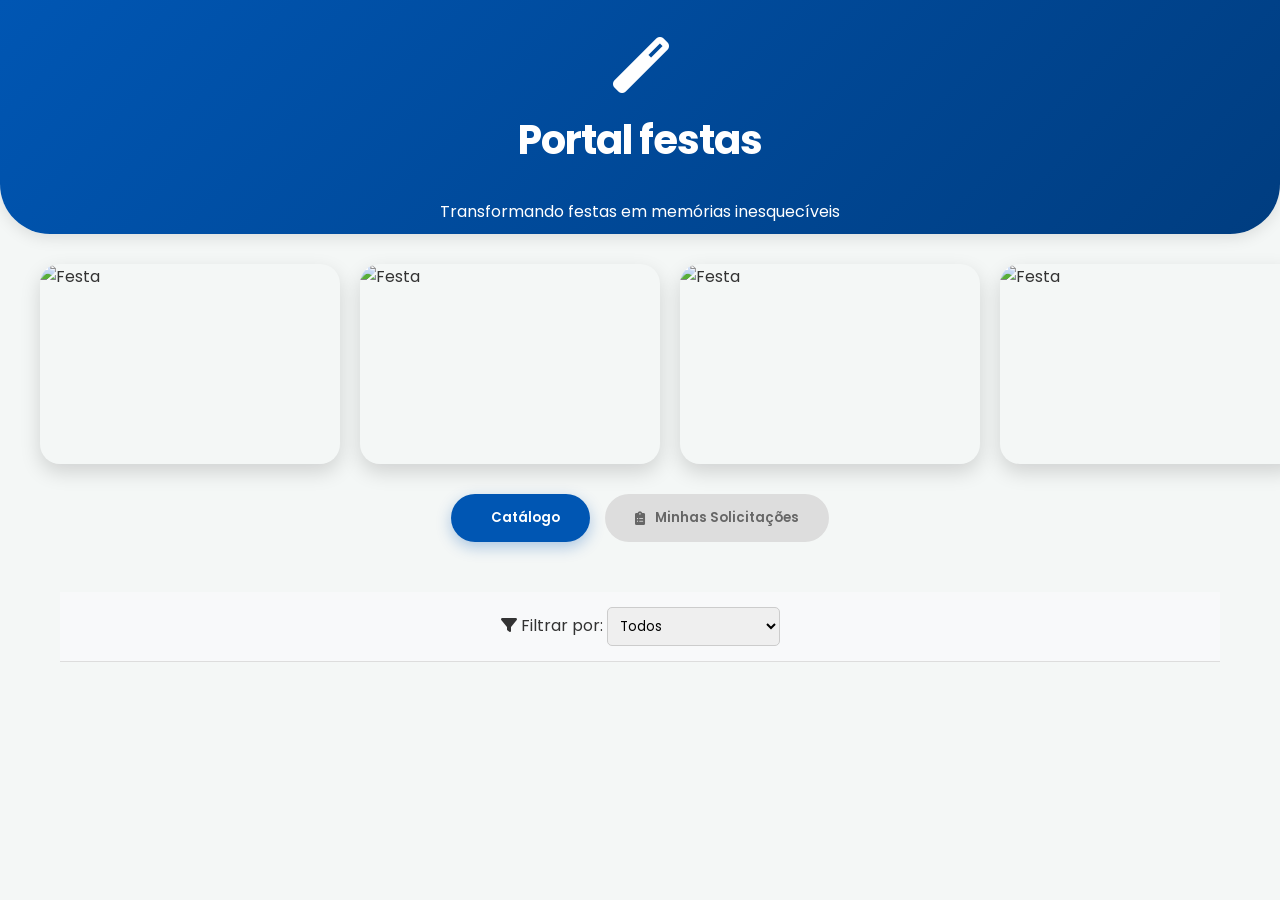
==== index.html @ fa58c6c7 "Update index.html" ====
<!DOCTYPE html>
<html lang="pt-br">
<head>
    <meta charset="UTF-8">
    <meta name="viewport" content="width=device-width, initial-scale=1.0">
    <title>Portal Festas CTG </title>    
    
    <link href="https://fonts.googleapis.com/css2?family=Poppins:wght@300;400;600;700&display=swap" rel="stylesheet">
    <link rel="stylesheet" href="https://cdnjs.cloudflare.com/ajax/libs/font-awesome/6.0.0/css/all.min.css">    
    <link href='https://cdn.jsdelivr.net/npm/fullcalendar@5.11.3/main.min.css' rel='stylesheet' />
    <meta name="viewport" content="width=device-width, initial-scale=1.0, maximum-scale=1.0, user-scalable=no">    
    <link rel="stylesheet" href="style.css">
    
    <style>
        /* Seus ajustes de emergência do calendário */
        #calendario-view {
            min-height: 400px !important;
            background: white;
            border-radius: 8px;
            padding: 10px;
            border: 1px solid #ddd;
        }
    </style>
</head>
<body>

<header class="main-header">
    <div class="logo-container">         
        <h1><i class="fas fa-magic"></i>Portal festas</h1>
        <p>Transformando festas em memórias inesquecíveis</p>
    </div>
</header>

<section class="marketing-gallery">
    <div class="gallery-track">
        <div class="gallery-item"><img src="https://www.artealegria.com.br/wp-content/uploads/2023/04/DSC_2316.jpg" alt="Festa"></div>
        <div class="gallery-item"><img src="https://www.artealegria.com.br/wp-content/uploads/2019/06/DSC_5258.jpg" alt="Festa"></div>
        <div class="gallery-item"><img src="https://giseledecor.com.br/wp-content/uploads/2025/04/IMG_20250419_132522-scaled.jpg" alt="Festa"></div>
        <div class="gallery-item"><img src="https://www.artealegria.com.br/wp-content/uploads/2023/04/DSC_2316.jpg" alt="Festa"></div>
        <div class="gallery-item"><img src="https://www.artealegria.com.br/wp-content/uploads/2019/06/DSC_5258.jpg" alt="Festa"></div>
        <div class="gallery-item"><img src="https://giseledecor.com.br/wp-content/uploads/2025/04/IMG_20250419_132522-scaled.jpg" alt="Festa"></div>
        <div class="gallery-item"><img src="https://www.artealegria.com.br/wp-content/uploads/2023/04/DSC_2316.jpg" alt="Festa"></div>           
    </div>
</section>

<nav class="portal-menu">
    <button onclick="alternarSecao('catalogo')" id="btn-catalogo" class="nav-btn active">
        <i class="fas fa-trampoline"></i> Catálogo
    </button>
    <button onclick="alternarSecao('solicitacoes')" id="btn-solicitacoes" class="nav-btn">
        <i class="fas fa-clipboard-list"></i> Minhas Solicitações
    </button>
</nav>

<main class="container">

    <div class="filtro-container">
        <label for="filtro-categoria"><i class="fas fa-filter"></i> Filtrar por:</label>
        <select id="filtro-categoria" onchange="carregarCardapio()">
            <option value="todos">Todos</option>
            <option value="Brinquedos">Brinquedos</option>
            <option value="Itens de Decoraçao">Itens de Decoraçao</option>
            <option value="Infláveis">Infláveis</option>
            <option value="Jogos">Jogos</option>
            <option value="Mesas e Cadeiras">Mesas e Cadeiras</option>
            
        </select>
    </div>
    
    <section id="secao-catalogo" class="content-section">
        <div id="lista-brinquedos" class="grid-layout">
            </div>
    </section>

    <section id="secao-solicitacoes" class="content-section" style="display: none;">
        <div class="search-box">
            <h3>Acompanhe seus pedidos</h3>
            <p>Digite seu WhatsApp para verificar o status.</p>
            <div class="input-group">
                <input type="tel" id="cliente-whatsapp-consulta" placeholder="(00) 00000-0000">
                <button onclick="consultarPedidosCliente()" class="btn-buscar">
                    <i class="fas fa-search"></i> Consultar
                </button>
            </div>
        </div>
        <div id="historico-pedidos" class="pedidos-lista"></div>
    </section>

</main>

<div id="modal-calendario" class="modal">
    <div class="modal-content">
        <span class="close" onclick="fecharModalCalendario()">&times;</span>
        <h2 id="nome-produto-modal">Nome do Brinquedo</h2>
        
        <div id='calendario-view'></div>

        <div class="form-reserva-cliente" style="margin-top: 20px;">
            <div class="inputs-reserva">
                <input type="date" id="reserva-ini" readonly>
                <span>até</span>
                <input type="date" id="reserva-fim" readonly>
            </div>

            <div id="container-estoque-periodo" style="margin-top: 15px; padding: 10px; background: #f8f9fa; border-radius: 8px; display: none;">
                <p style="font-size: 0.9em; color: #555; margin-bottom: 5px;">
                    <i class="fas fa-boxes"></i> Disponibilidade para este período: 
                    <span id="qtd-disponivel-periodo" style="font-weight: bold; color: #2ecc71;">0</span>
                </p>
                
                <label style="font-size: 0.85em; font-weight: bold;">Quantidade desejada:</label>
                <select id="select-quantidade-reserva" class="input-padrao" style="width: 100%; margin-top: 5px;">
                    </select>
            </div>

            <div class="dados-cliente-form" style="margin-top: 15px; display: flex; flex-direction: column; gap: 10px;">
                <input type="text" id="cliente-nome" placeholder="Seu Nome Completo" required>
                <input type="tel" id="cliente-fone" placeholder="Seu WhatsApp (apenas números)" required>
                <input type="text" id="cliente-endereco" placeholder="Endereço da Festa (Rua, Número, Bairro, Cidade)" required>
            </div>

            <button onclick="solicitarReserva()" class="btn-solicitar" style="margin-top: 15px;">
                <i class="fas fa-paper-plane"></i> Enviar Solicitação de Reserva
            </button>
        </div>
    </div>
</div>

<script src="https://cdnjs.cloudflare.com/ajax/libs/jquery/3.6.0/jquery.min.js"></script>
<script src="https://cdn.jsdelivr.net/npm/fullcalendar@5.11.3/main.min.js"></script>
<script src="https://cdn.jsdelivr.net/npm/fullcalendar@5.11.3/locales/pt-br.js"></script>
<script src="https://www.gstatic.com/firebasejs/8.10.0/firebase-app.js"></script>
<script src="https://www.gstatic.com/firebasejs/8.10.0/firebase-database.js"></script>
<script src="firebase-config.js"></script>
<script src="script.js"></script>

</body>
</html>
---- style.css ----
/* --- CONFIGURAÇÕES GERAIS --- */
:root {
    --primary-blue: #0056b3;
    --success-green: #2ecc71;
    --danger-red: #e74c3c;
    --gray-neutral: #7f8c8d;
    --bg-light: #f4f7f6;
    --white: #ffffff;
}

* {
    margin: 0;
    padding: 0;
    box-sizing: border-box;
    font-family: 'Poppins', sans-serif;
}

body {
    background-color: var(--bg-light);
    color: #333;
    line-height: 1.6;
}

.container {
    max-width: 1200px;
    margin: 0 auto;
    padding: 20px;
}

/* --- HEADER DE MARKETING --- */
.main-header {
    background: linear-gradient(135deg, var(--primary-blue), #003d80);
    color: white;
    padding: 10px 15px;
    text-align: center;
    border-radius: 0 0 50px 50px;
    box-shadow: 0 4px 15px rgba(0,0,0,0.1);
    
}

h1 {
    display: block;
    font-size: 2em;
    margin-block-start: 0.67em;
    margin-block-end: 0.67em;
    margin-inline-start: 0px;
    margin-inline-end: 0px;
    font-weight: bold;
    unicode-bidi: isolate;
}

.logo-container i { font-size: 3.5rem; margin-bottom: 15px; display: block; }
.logo-container h1 { font-size: 2.5rem; letter-spacing: -1px; }

/* --- GALERIA DE MARKETING (EM LINHA) --- */
.marketing-gallery {
    width: 100%;
    overflow-x: auto;
    padding: 30px 0;
    -webkit-overflow-scrolling: touch;
}

.gallery-track {
    display: flex;
    gap: 20px;
    padding: 0 40px;
    width: max-content;
}

.gallery-item {
    flex: 0 0 auto;
    width: 300px;
    height: 200px;
    border-radius: 20px;
    overflow: hidden;
    box-shadow: 0 8px 20px rgba(0,0,0,0.15);
    transition: transform 0.3s;
}

.gallery-item:hover { transform: scale(1.03); }

.gallery-item img {
    width: 100%;
    height: 100%;
    object-fit: cover;
}

/* --- MENU DO PORTAL (BOTÕES) --- */
.portal-menu {
    display: flex;
    justify-content: center;
    gap: 15px;
    margin-bottom: 30px;
}

.nav-btn {
    padding: 14px 30px;
    border: none;
    border-radius: 30px;
    background: #ddd;
    color: #666;
    font-weight: 600;
    cursor: pointer;
    transition: 0.3s;
    display: flex;
    align-items: center;
    gap: 10px;
}

.nav-btn.active {
    background: var(--primary-blue);
    color: white;
    box-shadow: 0 5px 15px rgba(0, 86, 179, 0.3);
}

/* --- GRID DO CATÁLOGO --- */
.grid-layout {
    display: grid;
    grid-template-columns: repeat(auto-fill, minmax(280px, 1fr));
    gap: 25px;
}

.card-item-cardapio {
    background: white;
    border-radius: 20px;
    overflow: hidden;
    box-shadow: 0 5px 15px rgba(0,0,0,0.05);
    cursor: pointer;
    transition: 0.3s;
}

.tag-categoria-cliente {
    background: #e3f2fd;
    color: #1976d2;
    font-size: 0.7rem;
    font-weight: bold;
    padding: 2px 8px;
    border-radius: 10px;
    text-transform: uppercase;
}

.estoque-badge {
    font-size: 0.85rem;
    color: #555;
    margin: 8px 0;
}

.filtro-container {
    padding: 15px;
    text-align: center;
    background: #f8f9fa;
    margin-bottom: 20px;
    border-bottom: 1px solid #ddd;
}

#filtro-categoria {
    padding: 8px;
    border-radius: 5px;
    border: 1px solid #ccc;
    outline: none;
}

.card-item-cardapio:hover { transform: translateY(-5px); }

.img-cardapio { width: 100%; height: 180px; object-fit: cover; }

.info-cardapio { padding: 20px; }
.info-cardapio h3 { margin-bottom: 10px; color: var(--primary-blue); }

.preco-btn {
    display: block;
    margin-top: 15px;
    background: var(--success-green);
    color: white;
    text-align: center;
    padding: 10px;
    border-radius: 10px;
    font-weight: bold;
}

/* --- ABA DE SOLICITAÇÕES (BUSCA) --- */
.search-box {
    background: white;
    padding: 40px;
    border-radius: 25px;
    text-align: center;
    box-shadow: 0 10px 30px rgba(0,0,0,0.05);
    max-width: 600px;
    margin: 20px auto;
    gap: 20px;
}

.input-group {
    display: flex; 
    flex-direction: column; /* Alinha os itens um abaixo do outro */
    margin-top: 20px;
}

.input-group input {
    flex: 1;
    padding: 15px;
    border: 2px solid #eee;
    border-radius: 12px;
    outline: none;
}
#cliente-whatsapp-consulta {
    width: 100%;
    padding: 12px;
    border: 1px solid #ddd;
    border-radius: 8px;
    font-size: 1rem;
}

.btn-buscar {
    width: 100%;            /* Botão ocupa a largura total para facilitar o toque */
    background-color: var(--primary-blue);
    color: white;
    border: none;
    padding: 14px;
    border-radius: 8px;
    font-weight: bold;
    cursor: pointer;
    transition: background 0.3s;
}
.btn-buscar:active {
    background-color: #004494; /* Feedback de clique no mobile */
    transform: scale(0.98);
}
.card-pedido-cliente {
    background: white;
    border-radius: 15px;
    padding: 20px;
    margin-top: 15px;
    box-shadow: 0 4px 10px rgba(0,0,0,0.05);
    border-left: 5px solid var(--primary-blue);
}

.pedido-header {
    display: flex;
    justify-content: space-between;
    align-items: center;
    margin-bottom: 10px;
}

.status-badge {
    padding: 5px 12px;
    border-radius: 20px;
    font-size: 0.8rem;
    font-weight: bold;
}

.status-pendente { background: #ffeaa7; color: #d6a01d; }
.status-confirmado { background: var(--success-green);; color: darkgreen; }
/* Adicione isso junto com os outros status-badge */
.status-agendado { 
    background: #d4edda; 
    color: #155724; 
    border: 1px solid #c3e6cb;
}

.barra-progresso {
    background: #eee;
    height: 8px;
    border-radius: 10px;
    margin-top: 15px;
    overflow: hidden;
}

.progresso-preenchido {
    height: 100%;
    background: var(--success-green);
    transition: width 0.5s ease;
}

.dados-cliente-form input {
    padding: 12px;
    border: 1px solid #ddd;
    border-radius: 8px;
    font-size: 0.9rem;
}

/* Status Finalizado para o Cliente */
.status-finalizada {
    background-color: #ebedef; /* Cinza claro */
    color: #7f8c8d;
    border: 1px solid #bdc3c7;
    padding: 4px 12px;
    border-radius: 20px;
    font-size: 0.8em;
    font-weight: bold;
}

/* --- CALENDÁRIO & MODAL --- */
/* Garante que o fundo escuro cubra TUDO */
#modal-calendario {
    display: none; 
    position: fixed !important; /* Força a posição fixa */
    top: 0;
    left: 0;
    width: 100vw;
    height: 100vh;
    background: rgba(0, 0, 0, 0.85) !important;
    z-index: 99999 !important; /* Camada máxima */
    overflow-y: auto;
    -webkit-overflow-scrolling: touch; /* Suaviza scroll no iPhone */
}
/* Garante que o conteúdo do calendário apareça */
.modal-content {
    background: #fff;
    margin: 20px auto;
    width: 95%;
    max-width: 500px;
    border-radius: 12px;
    padding: 15px;
    position: relative;
    z-index: 100000 !important;
    box-shadow: 0 10px 30px rgba(0,0,0,0.5);
}
/* Ajuste para o FullCalendar não sumir no branco */
#calendario-view {
    max-width: 90%;      /* Não gruda nas bordas do modal */
    margin: 0 auto;       /* Centraliza */
    font-size: 0.85em;    /* Diminui a fonte geral (números e dias) */
}

.close {
    position: absolute;
    right: 25px;
    top: 20px;
    font-size: 30px;
    cursor: pointer;
}

/* Ajuste para inputs de data no mobile */
input[type="date"] {
    appearance: none;
    -webkit-appearance: none;
    min-height: 45px; /* Altura boa para o toque do dedo */
    background-color: #fff;
    font-family: inherit;
    font-size: 1rem;
    padding: 10px;
    border: 1px solid #ddd;
    border-radius: 8px;
    width: 100%; /* Garante que não "vaze" do card */
    display: block;
    position: relative;
}

/* Garante que o ícone do calendário não quebre o layout */
input[type="date"]::-webkit-calendar-picker-indicator {
    cursor: pointer;
    padding: 5px;
}
#calendario-view {
    height: 320px; /* Força uma altura fixa compacta */
    overflow: hidden; /* Evita scrolls internos chatos */
}

/* CORES FORTES NO CALENDÁRIO */
/* Ajusta o tamanho das células do FullCalendar para dedos */
.fc-daygrid-day-number {
    font-size: 1.1em;
    padding: 8px !important;
}

/* Ajustar a altura das células para o calendário ficar mais "achatado" */
.fc .fc-daygrid-day {
    height: 45px !important; /* Altura menor para as células */
}

/* Diminuir o cabeçalho (Título e botões Próximo/Anterior) */
.fc .fc-toolbar {
    margin-bottom: 5px !important;
    padding: 5px !important;
}
.fc .fc-toolbar-title {
    font-size: 1.1em !important;
}

.fc-bg-event { 
    opacity: 1 !important; 
    background-color: var(--gray-neutral) !important; /* Cinza ocupado */
}

.fc-highlight {
    background-color: #3498db !important; /* Azul seleção */
    opacity: 0.8 !important;
}
.fc .fc-button {
    padding: 4px 8px !important; /* Botões menores */
    font-size: 0.8em !important;
}

.btn-solicitar {
    width: 100%;
    background: #25d366;
    color: white;
    border: none;
    padding: 18px;
    border-radius: 15px;
    font-size: 1.1rem;
    font-weight: bold;
    cursor: pointer;
    margin-top: 20px;
}
/* FORMATAÇÃO DO PERÍODO (INPUTS DE DATA) */
.inputs-reserva {
    display: flex;
    align-items: center;
    justify-content: center;
    gap: 10px;
    margin-bottom: 15px;
    background: #f8f9fa; /* Fundo leve para destacar o grupo */
    padding: 10px;
    border-radius: 12px;
}

.inputs-reserva input[type="date"] {
    padding: 10px;
    border: 1px solid #ddd;
    border-radius: 8px; /* Cantos arredondados como o campo de nome */
    font-family: 'Poppins', sans-serif;
    color: #333;
    background-color: white;
    outline: none;
    cursor: default; /* Como é readonly, removemos o ponteiro de texto */
    width: 140px;
    text-align: center;
}

.inputs-reserva span {
    font-weight: 600;
    color: #666;
    font-size: 0.9rem;
    text-transform: lowercase;
}

/* ANIMAÇÃO DE TROCA DE ABA */
.content-section {
    animation: fadeIn 0.4s ease;
}

@keyframes fadeIn {
    from { opacity: 0; transform: translateY(10px); }
    to { opacity: 1; transform: translateY(0); }
}
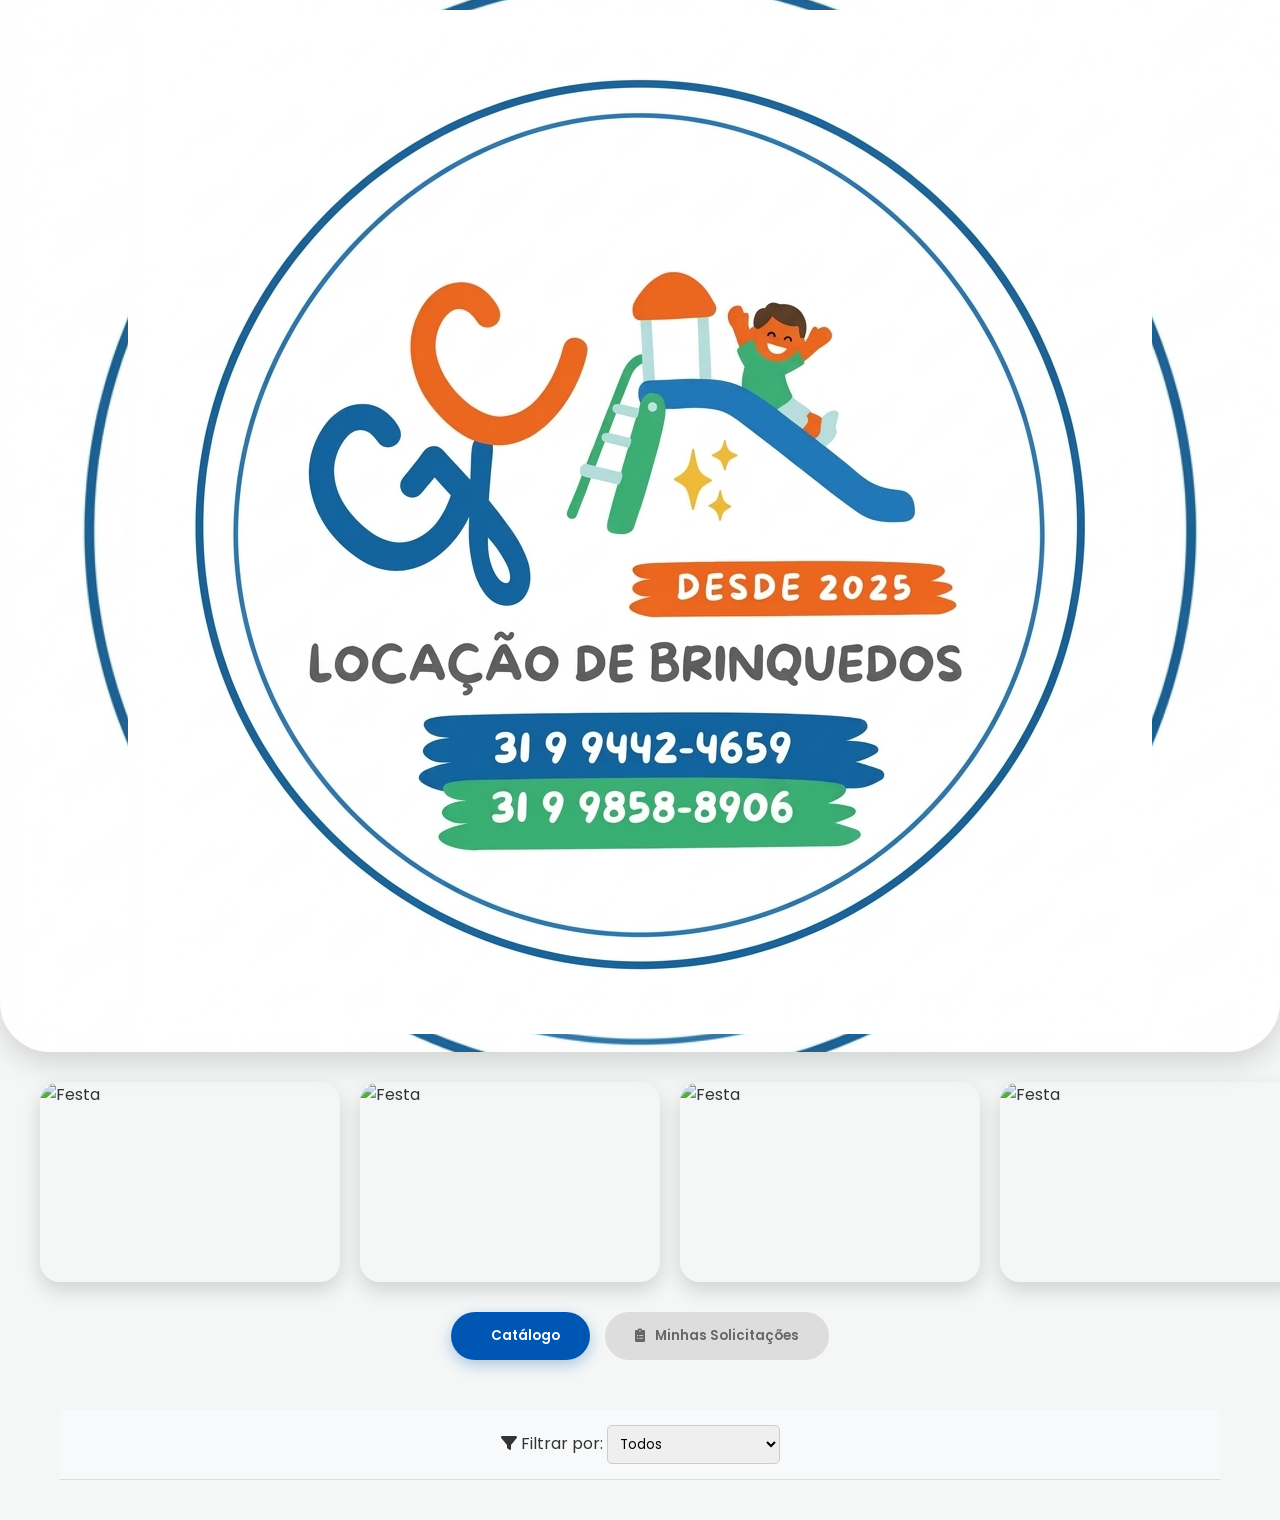
==== commit 80e9d9d0: "Update index.html" ====
--- a/index.html
+++ b/index.html
@@ -26,8 +26,7 @@
 
 <header class="main-header">
     <div class="logo-container">         
-        <h1><i class="fas fa-magic"></i>Portal festas</h1>
-        <p>Transformando festas em memórias inesquecíveis</p>
+        <img src="imagens/cama.png" alt="Logo" class="header-logo">
     </div>
 </header>
 
@@ -59,7 +58,7 @@
         <select id="filtro-categoria" onchange="carregarCardapio()">
             <option value="todos">Todos</option>
             <option value="Brinquedos">Brinquedos</option>
-            <option value="Itens de Decoraçao">Itens de Decoraçao</option>
+            <option value="Itens de Decoração">Itens de Decoração</option>
             <option value="Infláveis">Infláveis</option>
             <option value="Jogos">Jogos</option>
             <option value="Mesas e Cadeiras">Mesas e Cadeiras</option>
--- a/style.css
+++ b/style.css
@@ -29,13 +29,28 @@
 
 /* --- HEADER DE MARKETING --- */
 .main-header {
-    background: linear-gradient(135deg, var(--primary-blue), #003d80);
-    color: white;
-    padding: 10px 15px;
+
+    background-image: url('imagens/cama.png');
+    background-size: cover;
+    background-position: center;
+    background-repeat: no-repeat;
+    
+    /* 1. MUDANÇA: Sombra mais forte e espalhada para dar profundidade */
+    box-shadow: 0 10px 30px rgba(0,0,0,0.15); 
+    
+    /* 2. MUDANÇA: Cor do texto (Se a imagem é branca, o texto precisa de cor!) */
+    color: #333; /* Use um cinza escuro ou a cor primária do seu sistema */
+    
+    /* Mantenha o restante */
+    padding: 10px 15px; /* Aumentei o padding para valorizar a imagem */
     text-align: center;
     border-radius: 0 0 50px 50px;
-    box-shadow: 0 4px 15px rgba(0,0,0,0.1);
     
+    /* Garante que o conteúdo fique acima da sombra */
+    position: relative; 
+    z-index: 10;
+    /*background: linear-gradient(135deg, var(--primary-blue), #003d80);
+    box-shadow: 0 4px 15px rgba(0,0,0,0.1);*/    
 }
 
 h1 {
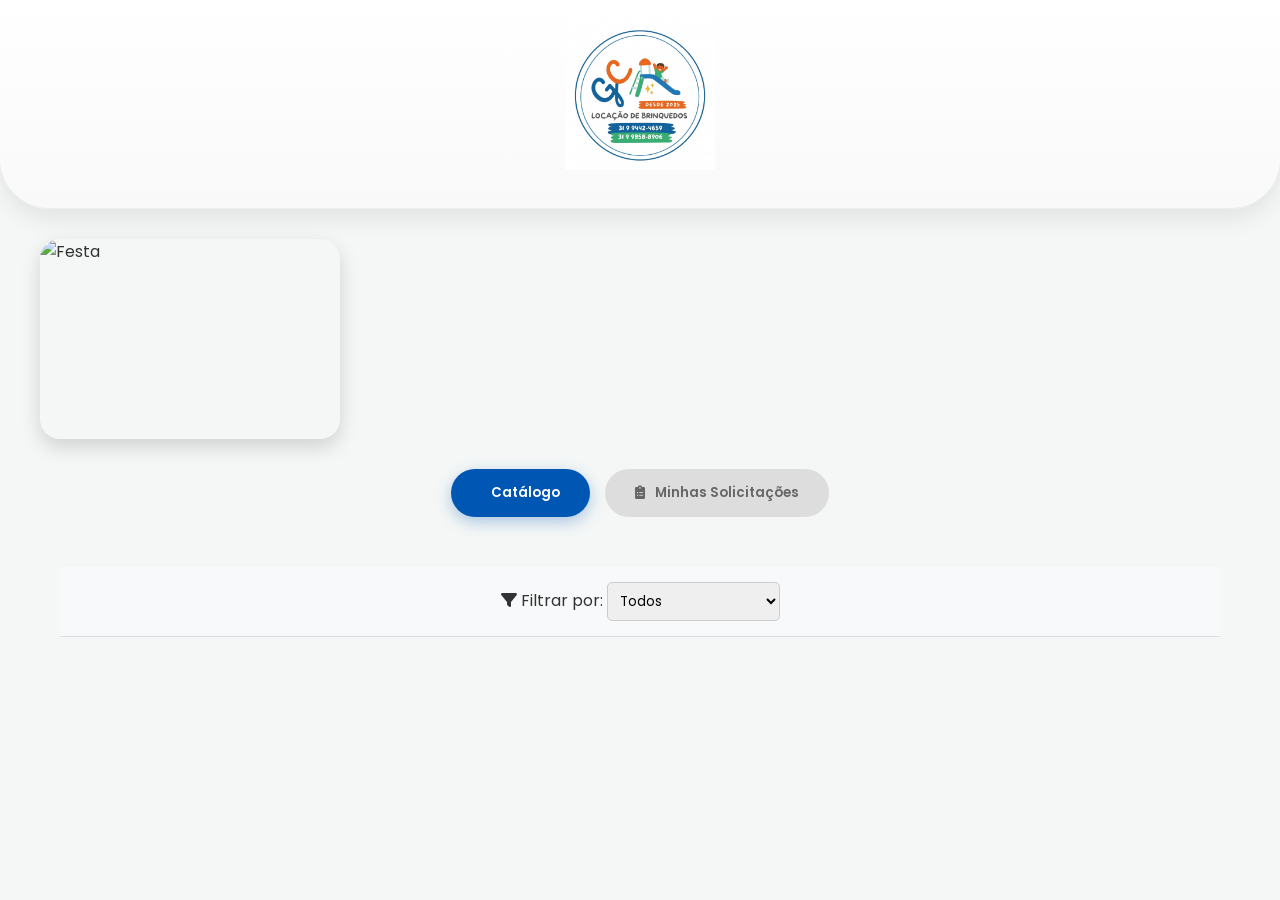
==== commit c456963e: "Update index.html" ====
--- a/index.html
+++ b/index.html
@@ -32,13 +32,7 @@
 
 <section class="marketing-gallery">
     <div class="gallery-track">
-        <div class="gallery-item"><img src="https://www.artealegria.com.br/wp-content/uploads/2023/04/DSC_2316.jpg" alt="Festa"></div>
-        <div class="gallery-item"><img src="https://www.artealegria.com.br/wp-content/uploads/2019/06/DSC_5258.jpg" alt="Festa"></div>
-        <div class="gallery-item"><img src="https://giseledecor.com.br/wp-content/uploads/2025/04/IMG_20250419_132522-scaled.jpg" alt="Festa"></div>
-        <div class="gallery-item"><img src="https://www.artealegria.com.br/wp-content/uploads/2023/04/DSC_2316.jpg" alt="Festa"></div>
-        <div class="gallery-item"><img src="https://www.artealegria.com.br/wp-content/uploads/2019/06/DSC_5258.jpg" alt="Festa"></div>
-        <div class="gallery-item"><img src="https://giseledecor.com.br/wp-content/uploads/2025/04/IMG_20250419_132522-scaled.jpg" alt="Festa"></div>
-        <div class="gallery-item"><img src="https://www.artealegria.com.br/wp-content/uploads/2023/04/DSC_2316.jpg" alt="Festa"></div>           
+        <div class="gallery-item"><img src="https://i.postimg.cc/VkBm5MX2/PULAPULA.jpg" alt="Festa"></div>         
     </div>
 </section>
 
--- a/style.css
+++ b/style.css
@@ -29,28 +29,53 @@
 
 /* --- HEADER DE MARKETING --- */
 .main-header {
-
-    background-image: url('imagens/cama.png');
+    /* 1. Fundo levemente off-white para destacar a imagem branca */
+    background: linear-gradient(to bottom, #ffffff, #f9f9f9);
+    
+    text-align: center;
+    padding: 20px 15px;
+    border-radius: 0 0 50px 50px;
+    
+    /* 2. Sombra projetada (Dá a sensação de que o header está flutuando) */
+    box-shadow: 0 10px 25px rgba(0,0,0,0.08);
+    
+    /* 3. Borda fina para definir o limite entre branco e branco */
+    border-bottom: 1px solid #eee;
+
+    /*
     background-size: cover;
     background-position: center;
     background-repeat: no-repeat;
     
-    /* 1. MUDANÇA: Sombra mais forte e espalhada para dar profundidade */
+     1. MUDANÇA: Sombra mais forte e espalhada para dar profundidade 
     box-shadow: 0 10px 30px rgba(0,0,0,0.15); 
     
-    /* 2. MUDANÇA: Cor do texto (Se a imagem é branca, o texto precisa de cor!) */
+     2. MUDANÇA: Cor do texto (Se a imagem é branca, o texto precisa de cor!) 
     color: #333; /* Use um cinza escuro ou a cor primária do seu sistema */
     
-    /* Mantenha o restante */
-    padding: 10px 15px; /* Aumentei o padding para valorizar a imagem */
+    /* Mantenha o restante 
+    padding: 10px 15px; /* Aumentei o padding para valorizar a imagem 
     text-align: center;
     border-radius: 0 0 50px 50px;
     
-    /* Garante que o conteúdo fique acima da sombra */
+    /* Garante que o conteúdo fique acima da sombra 
     position: relative; 
     z-index: 10;
-    /*background: linear-gradient(135deg, var(--primary-blue), #003d80);
-    box-shadow: 0 4px 15px rgba(0,0,0,0.1);*/    
+    
+    background: linear-gradient(135deg, var(--primary-blue), #003d80);
+    box-shadow: 0 4px 15px rgba(0,0,0,0.1);
+    background-image: url('imagens/cama.png');
+    */    
+}
+.header-logo {
+    max-width: 150px; /* Ajuste o tamanho conforme sua imagem */
+    height: auto;
+    
+    /* 4. Filtro de sombra na própria imagem (Efeito de profundidade 3D) */
+    /* Se a imagem for transparente, a sombra contorna a cama! 
+    filter: drop-shadow(0 5px 15px rgba(0,0,0,0.1));*/
+    
+    margin-bottom: 10px;
 }
 
 h1 {
@@ -63,10 +88,10 @@
     font-weight: bold;
     unicode-bidi: isolate;
 }
-
+/*
 .logo-container i { font-size: 3.5rem; margin-bottom: 15px; display: block; }
 .logo-container h1 { font-size: 2.5rem; letter-spacing: -1px; }
-
+*/
 /* --- GALERIA DE MARKETING (EM LINHA) --- */
 .marketing-gallery {
     width: 100%;
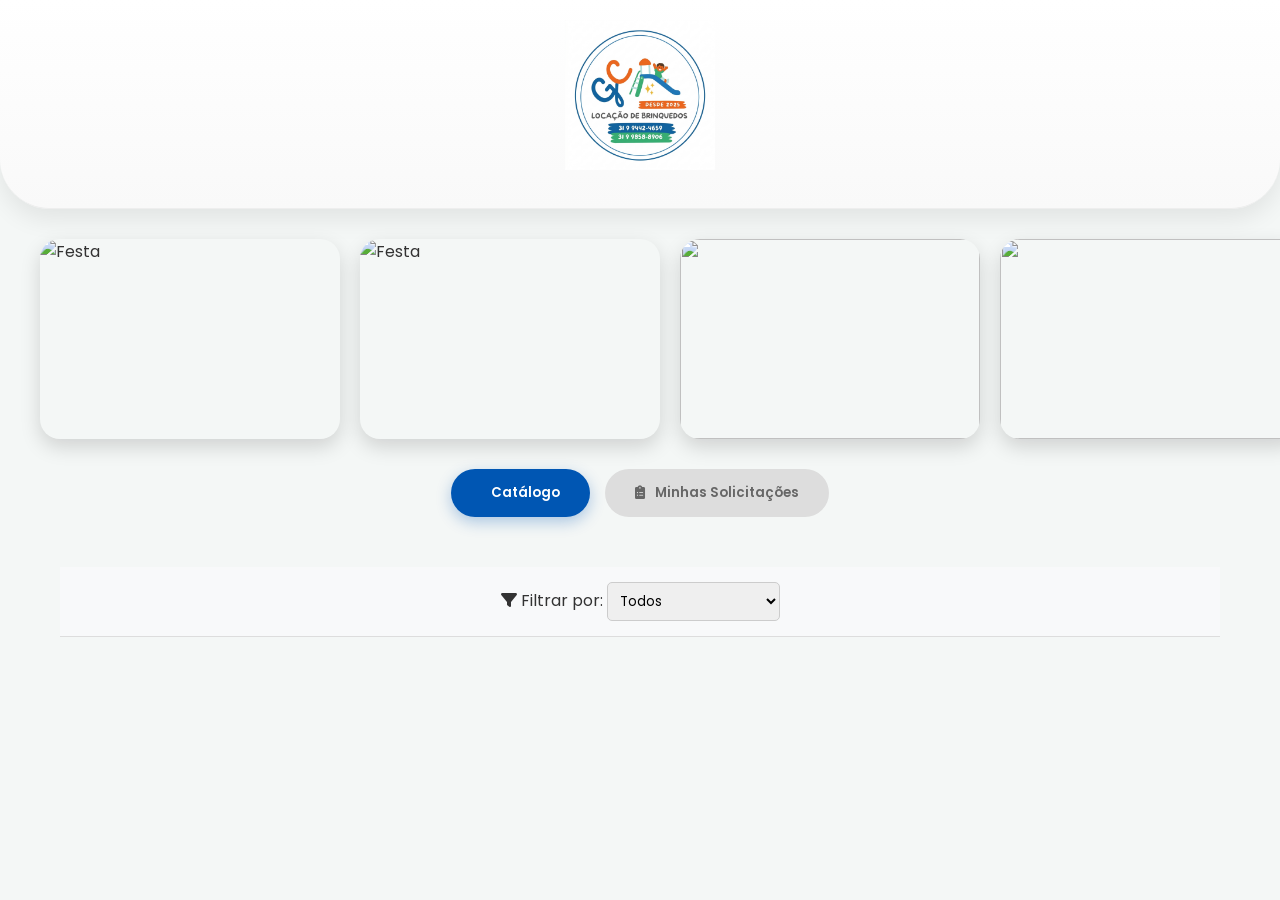
==== commit 527e434f: "Update index.html" ====
--- a/index.html
+++ b/index.html
@@ -32,7 +32,12 @@
 
 <section class="marketing-gallery">
     <div class="gallery-track">
-        <div class="gallery-item"><img src="https://i.postimg.cc/VkBm5MX2/PULAPULA.jpg" alt="Festa"></div>         
+        <div class="gallery-item"><img src="https://i.postimg.cc/VkBm5MX2/PULAPULA.jpg" alt="Festa"></div>
+        <div class="gallery-item"><img src="https://i.postimg.cc/P5zTNZ1B/PISCINA-DE-BOLINHAS-2.jpg" alt="Festa"></div>
+        <div class="gallery-item"><img src="https://i.postimg.cc/6pNB9z4j/ESCORREGADOR.jpg"></div>
+        <div class="gallery-item"><img src="https://i.postimg.cc/Bnc4tD2k/PULAPULA2.jpg"></div>
+        <div class="gallery-item"><img src="https://i.postimg.cc/QdkhV5c2/PISCINA-DE-BOLINHAS.jpg"></div>
+        <div class="gallery-item"><img src="https://i.postimg.cc/6pNB9z4j/ESCORREGADOR.jpg"></div>
     </div>
 </section>
 
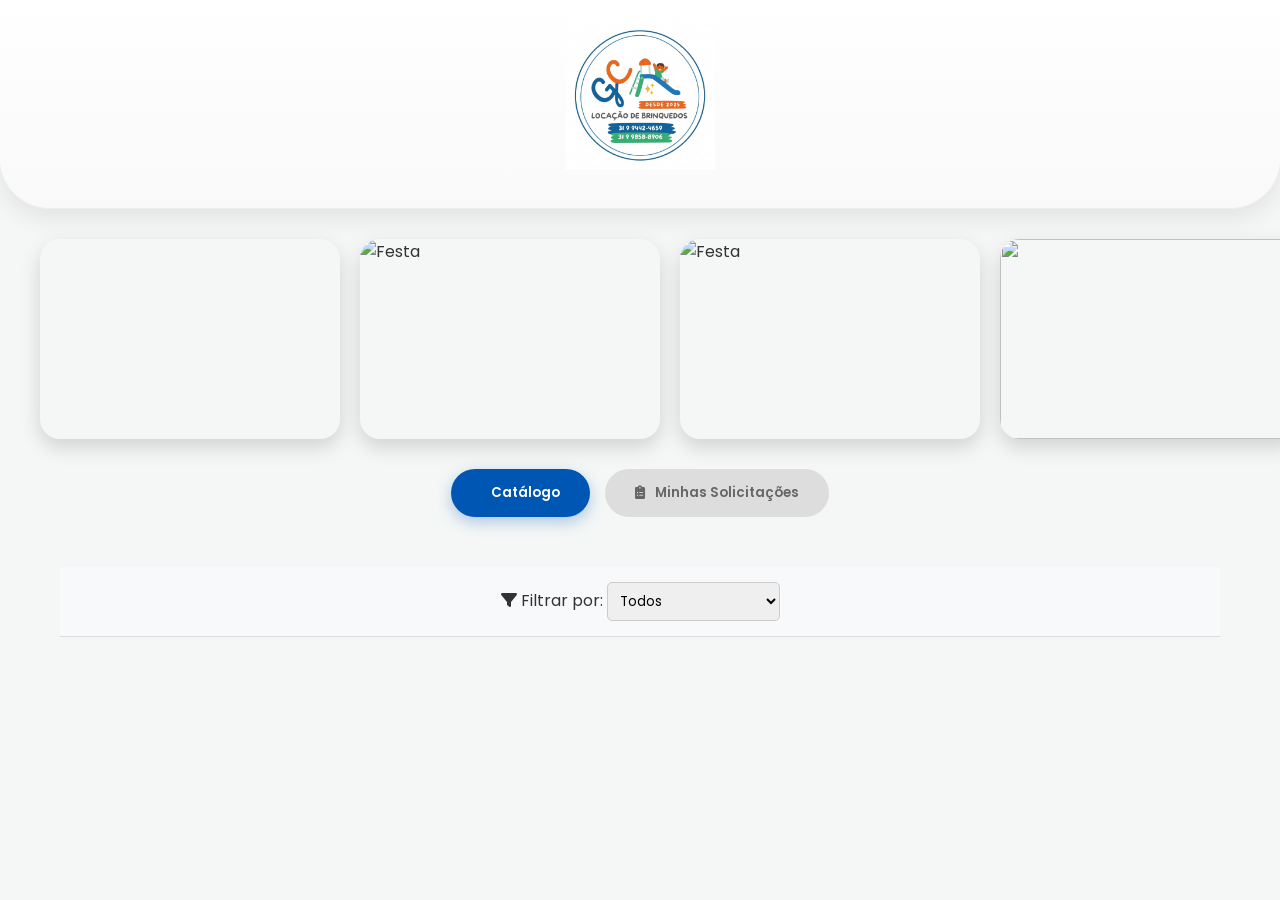
==== commit 4c1d05ac: "Update index.html" ====
--- a/index.html
+++ b/index.html
@@ -32,12 +32,17 @@
 
 <section class="marketing-gallery">
     <div class="gallery-track">
+        <div class="gallery-item">
+                <video autoplay muted loop playsinline style="width: 100%; height: 100%; object-fit: cover;border-radius: 10px;">
+                <source src="https://github.com/Louidporto/Portal-festas-Forncedor/raw/refs/heads/main/imagens/VIDEOPULAPULA.mp4" type="video/mp4">
+                Seu navegador não suporta a tag de vídeo.
+            </video>
+        </div>
         <div class="gallery-item"><img src="https://i.postimg.cc/VkBm5MX2/PULAPULA.jpg" alt="Festa"></div>
         <div class="gallery-item"><img src="https://i.postimg.cc/P5zTNZ1B/PISCINA-DE-BOLINHAS-2.jpg" alt="Festa"></div>
         <div class="gallery-item"><img src="https://i.postimg.cc/6pNB9z4j/ESCORREGADOR.jpg"></div>
         <div class="gallery-item"><img src="https://i.postimg.cc/Bnc4tD2k/PULAPULA2.jpg"></div>
         <div class="gallery-item"><img src="https://i.postimg.cc/QdkhV5c2/PISCINA-DE-BOLINHAS.jpg"></div>
-        <div class="gallery-item"><img src="https://i.postimg.cc/6pNB9z4j/ESCORREGADOR.jpg"></div>
     </div>
 </section>
 
--- a/style.css
+++ b/style.css
@@ -485,3 +485,22 @@
     from { opacity: 0; transform: translateY(10px); }
     to { opacity: 1; transform: translateY(0); }
 }
+.container-video {
+    position: relative;
+    width: 100%;
+    /* Sombra para dar profundidade ao vídeo no fundo branco */
+    filter: drop-shadow(0 8px 20px rgba(0,0,0,0.15));
+}
+
+.badge-video {
+    position: absolute;
+    top: 10px;
+    right: 10px;
+    background: rgba(0, 0, 0, 0.6);
+    color: white;
+    padding: 4px 8px;
+    border-radius: 5px;
+    font-size: 10px;
+    font-weight: bold;
+    pointer-events: none; /* Não atrapalha o clique */
+}
